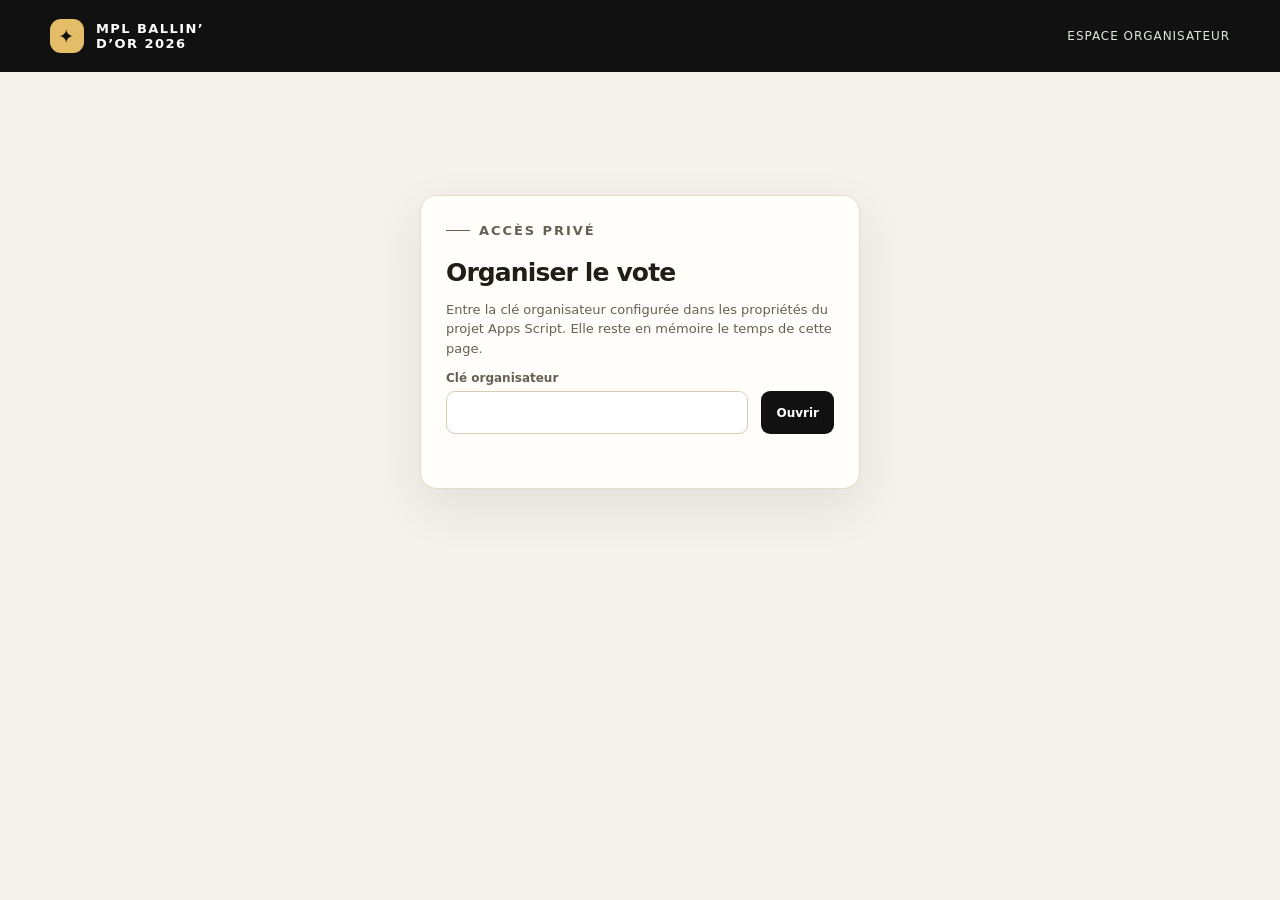
==== public/admin.html @ 3fb3a98c "Ajouter la plateforme de vote MPL Ballin’ d’Or 2026" ====
<!doctype html>
<html lang="fr">
  <head>
    <meta charset="utf-8" />
    <meta name="viewport" content="width=device-width, initial-scale=1" />
    <meta name="theme-color" content="#111111" />
    <meta name="robots" content="noindex, nofollow" />
    <title>Organisateur — MPL Ballin’ d’Or 2026</title>
    <link rel="icon" href="./favicon.svg" type="image/svg+xml" />
    <link rel="stylesheet" href="./styles.css" />
    <script type="module" src="./admin.js"></script>
  </head>
  <body>
    <header class="site-topbar"><a class="brand" href="./"><span class="brand-mark" aria-hidden="true">✦</span><span>MPL Ballin’<br>d’Or 2026</span></a><span class="topbar-label">Espace organisateur</span></header>
    <main class="admin-main" id="admin-root">
      <section class="locked-admin">
        <p class="eyebrow">Accès privé</p>
        <h1>Organiser le vote</h1>
        <p>Entre la clé organisateur configurée dans les propriétés du projet Apps Script. Elle reste en mémoire le temps de cette page.</p>
        <form id="login-form" class="admin-row">
          <label class="field">Clé organisateur<input id="admin-secret" type="password" autocomplete="current-password" required /></label>
          <button class="admin-button" type="submit">Ouvrir</button>
        </form>
        <p class="admin-message" id="login-message" role="status"></p>
      </section>
    </main>
  </body>
</html>
---- public/styles.css ----
:root {
  color-scheme: light;
  --ink: #211d17;
  --ink-soft: #665f54;
  --night: #111111;
  --night-2: #24211c;
  --paper: #f5f2eb;
  --white: #fffefa;
  --line: #e4dccb;
  --lime: #e5bd68;
  --lime-strong: #c39337;
  --gold: #f0cf83;
  --danger: #9e3326;
  --shadow: 0 18px 50px rgba(16, 44, 39, .09);
  font-family: Inter, ui-sans-serif, system-ui, -apple-system, BlinkMacSystemFont, "Segoe UI", sans-serif;
}

* { box-sizing: border-box; }
html { scroll-behavior: smooth; }
body { margin: 0; background: var(--paper); color: var(--ink); }
button, input { font: inherit; }
button { cursor: pointer; }
a { color: inherit; }
.app-shell { min-height: 100vh; }
.boot-message { max-width: 920px; margin: 18vh auto; padding: 24px; color: var(--ink-soft); text-align: center; }

.site-topbar {
  height: 72px; display: flex; align-items: center; justify-content: space-between;
  padding: 0 max(24px, calc((100vw - 1180px) / 2)); background: var(--night); color: #fff;
}
.brand { display: flex; align-items: center; gap: 12px; text-decoration: none; font-size: 13px; font-weight: 800; letter-spacing: .11em; text-transform: uppercase; }
.brand-mark { width: 34px; height: 34px; display: grid; place-items: center; border-radius: 11px; background: var(--lime); color: var(--night); font-size: 19px; }
.topbar-label { color: #dce8db; font-size: 12px; letter-spacing: .08em; text-transform: uppercase; }

.hero {
  position: relative; overflow: hidden; min-height: 325px; padding: 58px 24px 64px;
  background: radial-gradient(ellipse at 90% 15%, rgba(229,189,104,.2), transparent 31%), linear-gradient(115deg, var(--night), #1e1b17 68%, #392b17);
  color: white;
}
.hero-inner { position: relative; z-index: 1; max-width: 1120px; margin: 0 auto; }
.hero::after {
  content: ""; position: absolute; top: -110px; right: max(-110px, calc((100vw - 1450px) / 2));
  width: 490px; height: 490px; border: 1px solid rgba(231,248,212,.12); border-radius: 50%;
  box-shadow: 0 0 0 42px rgba(231,248,212,.025), 0 0 0 84px rgba(231,248,212,.025), 0 0 0 126px rgba(231,248,212,.018);
}
.eyebrow { display: flex; align-items: center; gap: 9px; margin: 0 0 17px; color: var(--lime); font-size: 11px; font-weight: 800; letter-spacing: .15em; text-transform: uppercase; }
.eyebrow::before { content: ""; width: 24px; height: 1px; background: currentColor; }
.hero h1 { max-width: 720px; margin: 0; font-size: clamp(42px, 6vw, 68px); line-height: .99; letter-spacing: -.055em; font-weight: 800; }
.hero h1 span { color: var(--lime); }
.hero-subtitle { max-width: 540px; margin: 21px 0 0; color: #d6e4dc; font-size: 16px; line-height: 1.6; }
.hero-meta { display: flex; flex-wrap: wrap; gap: 10px 22px; margin-top: 27px; color: #eef4eb; font-size: 12px; }
.hero-meta span { display: inline-flex; align-items: center; gap: 8px; }
.meta-dot { display: inline-block; width: 7px; height: 7px; border-radius: 50%; background: var(--lime); box-shadow: 0 0 0 4px rgba(200,243,107,.13); }

.main-wrap { max-width: 1120px; margin: -28px auto 0; padding: 0 24px 80px; position: relative; z-index: 2; }
.notice { padding: 17px 20px; margin-bottom: 22px; display: flex; gap: 14px; align-items: flex-start; border: 1px solid #e7d9ae; border-radius: 15px; background: #fff9e9; color: #5d4a1c; box-shadow: 0 8px 25px rgba(53, 44, 18, .04); font-size: 13px; line-height: 1.5; }
.notice-icon { flex: 0 0 25px; height: 25px; display: grid; place-items: center; border-radius: 50%; background: #f4dfaa; font-weight: 900; }
.notice strong { display: block; margin-bottom: 2px; color: #3f351d; }
.notice ul { margin: 6px 0 0; padding-left: 18px; }
.notice li + li { margin-top: 4px; }
.demo-ribbon { margin-bottom: 18px; padding: 10px 14px; border: 1px solid #b7d9ff; border-radius: 11px; background: #edf6ff; color: #184e7c; font-size: 12px; font-weight: 700; }

.progress-panel { display: flex; align-items: center; justify-content: space-between; gap: 20px; margin-bottom: 24px; padding: 19px 22px; border: 1px solid var(--line); border-radius: 17px; background: var(--white); box-shadow: var(--shadow); }
.progress-copy { min-width: 160px; }
.progress-title { display: block; font-size: 14px; font-weight: 800; }
.progress-count { display: block; margin-top: 4px; color: var(--ink-soft); font-size: 12px; }
.progress-track { flex: 1; height: 9px; max-width: 610px; overflow: hidden; border-radius: 999px; background: #e8ede5; }
.progress-fill { width: 0; height: 100%; border-radius: inherit; background: var(--lime-strong); transition: width .25s ease; }
.progress-badge { min-width: 72px; padding: 8px 11px; border-radius: 10px; background: #eff7df; color: #314b16; text-align: center; font-size: 12px; font-weight: 800; }

.section-heading { display: flex; align-items: end; justify-content: space-between; gap: 20px; margin: 30px 0 12px; }
.section-heading h2 { margin: 0; font-size: clamp(21px, 3vw, 28px); letter-spacing: -.035em; }
.section-heading p { margin: 6px 0 0; color: var(--ink-soft); font-size: 13px; }
.category-list { display: grid; gap: 14px; }
.category-card { overflow: hidden; border: 1px solid var(--line); border-radius: 18px; background: var(--white); box-shadow: 0 5px 18px rgba(18,48,40,.035); }
.category-head { display: flex; align-items: center; justify-content: space-between; gap: 18px; padding: 18px 21px 12px; }
.category-title-wrap { display: flex; align-items: center; gap: 13px; }
.category-number { display: grid; place-items: center; width: 34px; height: 34px; border-radius: 12px; background: #f3ead7; color: #805d22; font-size: 12px; font-weight: 900; }
.category-title { margin: 0; font-size: 17px; letter-spacing: -.02em; }
.category-prompt { margin: 4px 0 0; color: #7b8981; font-size: 11px; }
.category-state { white-space: nowrap; color: #839087; font-size: 11px; font-weight: 700; }
.category-state.selected { color: #805d22; }
.candidate-grid { display: grid; grid-template-columns: repeat(4, minmax(0,1fr)); gap: 9px; padding: 7px 20px 20px; }
.candidate { position: relative; display: flex; min-width: 0; align-items: center; gap: 10px; padding: 9px; border: 1px solid #e6ebe3; border-radius: 13px; background: #fff; transition: border-color .16s, background .16s, transform .16s, box-shadow .16s; cursor: pointer; }
.candidate:hover { transform: translateY(-1px); border-color: #b5ce90; box-shadow: 0 7px 18px rgba(31,62,36,.08); }
.candidate:has(input:checked) { border-color: #bd8c35; background: #fff8e9; box-shadow: inset 0 0 0 1px #bd8c35; }
.rank-candidate.selected { border-color: #bd8c35; background: #fff8e9; box-shadow: inset 0 0 0 1px #bd8c35; }
.candidate input { position: absolute; width: 1px; height: 1px; opacity: 0; }
.candidate input:focus-visible + .candidate-inner .avatar { outline: 3px solid #9a6e21; outline-offset: 2px; }
.candidate-inner { display: flex; min-width: 0; flex: 1; align-items: center; gap: 10px; }
.avatar { flex: 0 0 46px; width: 46px; height: 46px; overflow: hidden; display: block; border-radius: 50%; background: #eaf0e3; }
.avatar svg { display: block; width: 100%; height: 100%; }
.candidate-name { overflow: hidden; color: #263b32; font-size: 12px; font-weight: 750; line-height: 1.25; text-overflow: ellipsis; }
.pick-mark { display: none; flex: 0 0 17px; width: 17px; height: 17px; margin-left: auto; place-items: center; border-radius: 50%; background: #9a6e21; color: #fff; font-size: 11px; font-weight: 900; }
.candidate:has(input:checked) .pick-mark { display: grid; }
.rank-select { flex: 0 0 58px; width: 58px; height: 34px; padding: 0 5px; border: 1px solid #d8e1d4; border-radius: 8px; background: #fff; color: var(--ink); font-size: 11px; font-weight: 800; }
.rank-candidate .candidate-name { flex: 1; }

.submit-area { display: flex; align-items: center; justify-content: space-between; gap: 18px; margin: 26px 0 0; padding: 20px 0 0; border-top: 1px solid #d8e0d6; }
.submit-note { max-width: 450px; margin: 0; color: var(--ink-soft); font-size: 12px; line-height: 1.5; }
.primary-button { min-height: 51px; display: inline-flex; align-items: center; justify-content: center; gap: 12px; padding: 0 23px; border: 0; border-radius: 13px; background: var(--lime); color: var(--night); font-size: 14px; font-weight: 900; box-shadow: 0 8px 22px rgba(124,164,52,.19); transition: transform .15s, background .15s; }
.primary-button:hover:not(:disabled) { transform: translateY(-1px); background: #d6ff8a; }
.primary-button:disabled { cursor: not-allowed; opacity: .48; box-shadow: none; }
.button-arrow { font-size: 19px; line-height: 1; }
.form-message { display: none; margin: 12px 0 0; color: var(--danger); font-size: 12px; font-weight: 700; }
.form-message.visible { display: block; }

.state-view { max-width: 700px; margin: 85px auto 100px; padding: 0 24px; text-align: center; }
.state-icon { width: 70px; height: 70px; margin: 0 auto 22px; display: grid; place-items: center; border-radius: 22px; background: var(--lime); color: var(--night); font-size: 31px; }
.state-view h1 { margin: 0; font-size: clamp(31px, 6vw, 46px); letter-spacing: -.045em; }
.state-view p { max-width: 510px; margin: 12px auto 0; color: var(--ink-soft); font-size: 15px; line-height: 1.65; }
.state-view .primary-button { margin-top: 25px; }
.inline-error { margin-top: 13px !important; color: var(--danger) !important; font-size: 13px !important; }
.site-footer { display: flex; justify-content: space-between; gap: 16px; max-width: 1120px; margin: 0 auto; padding: 0 24px 26px; color: #839087; font-size: 11px; }
.site-footer a { text-decoration: none; }
.site-footer a:hover { color: var(--ink); }

/* Admin screen */
.admin-main { max-width: 940px; margin: 0 auto; padding: 42px 24px 80px; }
.admin-intro { margin-bottom: 25px; }
.admin-intro h1 { margin: 0; font-size: 38px; letter-spacing: -.045em; }
.admin-intro p { max-width: 600px; color: var(--ink-soft); line-height: 1.6; }
.admin-panel { margin-top: 16px; padding: 22px; border: 1px solid var(--line); border-radius: 16px; background: var(--white); }
.admin-panel h2 { margin: 0 0 14px; font-size: 18px; }
.admin-row { display: flex; flex-wrap: wrap; align-items: end; gap: 13px; }
.field { flex: 1 1 210px; display: grid; gap: 6px; color: var(--ink-soft); font-size: 12px; font-weight: 700; }
.field input, .field textarea { width: 100%; min-height: 43px; padding: 10px 11px; border: 1px solid #d7cbb4; border-radius: 9px; background: #fff; color: var(--ink); }
.field textarea { resize: vertical; font: inherit; line-height: 1.5; }
.admin-button { min-height: 43px; padding: 0 15px; border: 0; border-radius: 9px; background: var(--night); color: #fff; font-size: 12px; font-weight: 800; }
.admin-button:hover { background: #255247; }
.admin-button.secondary { border: 1px solid #cdd8cb; background: #f6f8f1; color: var(--ink); }
.admin-button.danger { background: #8b332a; }
.check-row { display: flex; align-items: center; gap: 9px; margin: 15px 0; color: var(--ink); font-size: 13px; font-weight: 800; }
.check-row input { accent-color: #6f9d31; width: 17px; height: 17px; }
.admin-message { min-height: 18px; margin: 11px 0 0; color: var(--ink-soft); font-size: 12px; }
.admin-message.error { color: var(--danger); }
.admin-output { width: 100%; min-height: 114px; margin-top: 12px; padding: 12px; border: 1px solid #d5dfd1; border-radius: 10px; background: #f7f9f4; color: #24382e; font: 12px/1.5 ui-monospace, SFMono-Regular, Menlo, monospace; }
.admin-table { width: 100%; border-collapse: collapse; margin-top: 10px; font-size: 12px; }
.admin-table th, .admin-table td { padding: 10px 8px; border-bottom: 1px solid #e6ebe3; text-align: left; }
.admin-table th { color: #7d8a80; font-size: 10px; letter-spacing: .08em; text-transform: uppercase; }
.table-wrap { overflow-x: auto; margin: 12px 0 18px; }
.field-note { margin: 10px 0 15px; color: var(--ink-soft); font-size: 12px; line-height: 1.5; }
.status-good { padding: 13px 17px; border: 1px solid #d4c294; border-radius: 12px; background: #fff8e9; color: #72551e; font-size: 13px; font-weight: 750; }
.panel-title-row { justify-content: space-between; }
.panel-title-row h2 { margin: 0; }
.report-emails { margin: 18px 0 12px; }
.auth-view { max-width: 580px; padding: 28px; border: 1px solid var(--line); border-radius: 18px; background: var(--white); box-shadow: var(--shadow); }
.auth-view .state-icon { margin-top: 4px; }
.otp-form { display: grid; gap: 13px; margin: 22px auto 0; text-align: left; }
.otp-form input { text-align: center; font-size: 22px; letter-spacing: .35em; }
.auth-note { font-size: 12px !important; }
.form-message.error { color: var(--danger); }
.admin-button:disabled { cursor: not-allowed; opacity: .45; }
.admin-results { display: grid; gap: 14px; }
.result-group { padding: 13px 0; border-bottom: 1px solid #e6ebe3; }
.result-group h3 { margin: 0 0 8px; font-size: 14px; }
.result-line { display: flex; justify-content: space-between; gap: 15px; padding: 4px 0; color: var(--ink-soft); font-size: 12px; }
.locked-admin { max-width: 440px; margin: 9vh auto; padding: 25px; border: 1px solid var(--line); border-radius: 17px; background: var(--white); box-shadow: var(--shadow); }
.locked-admin h1 { margin: 0 0 7px; font-size: 25px; letter-spacing: -.035em; }
.locked-admin p { color: var(--ink-soft); font-size: 13px; line-height: 1.5; }

@media (max-width: 920px) {
  .candidate-grid { grid-template-columns: repeat(3, minmax(0,1fr)); }
}
@media (max-width: 640px) {
  .site-topbar { height: 62px; padding: 0 17px; }
  .topbar-label { font-size: 10px; }
  .hero { min-height: 310px; padding: 48px 20px 60px; }
  .hero::after { right: -250px; top: -65px; opacity: .75; }
  .hero-subtitle { font-size: 14px; }
  .main-wrap { padding: 0 14px 58px; }
  .notice { padding: 14px; font-size: 12px; }
  .progress-panel { flex-wrap: wrap; gap: 12px; padding: 15px; }
  .progress-copy { flex: 1; }
  .progress-track { order: 3; flex-basis: 100%; max-width: none; }
  .category-head { padding: 15px 14px 10px; }
  .candidate-grid { grid-template-columns: repeat(2, minmax(0,1fr)); gap: 7px; padding: 6px 12px 14px; }
  .candidate { gap: 6px; padding: 7px; }
  .candidate-inner { gap: 7px; }
  .avatar { width: 40px; height: 40px; flex-basis: 40px; }
  .candidate-name { font-size: 11px; }
  .rank-candidate { gap: 6px; padding: 7px; }
  .rank-candidate .avatar { width: 34px; height: 34px; flex-basis: 34px; }
  .rank-select { flex-basis: 48px; width: 48px; height: 32px; font-size: 10px; }
  .submit-area { align-items: stretch; flex-direction: column; }
  .primary-button { width: 100%; }
  .site-footer { flex-direction: column; padding: 0 17px 22px; }
  .admin-main { padding: 30px 15px 60px; }
  .admin-panel { padding: 16px; }
  .admin-intro h1 { font-size: 32px; }
  .admin-table { font-size: 11px; }
}

@media (prefers-reduced-motion: reduce) {
  *, *::before, *::after { scroll-behavior: auto !important; transition-duration: .01ms !important; }
}
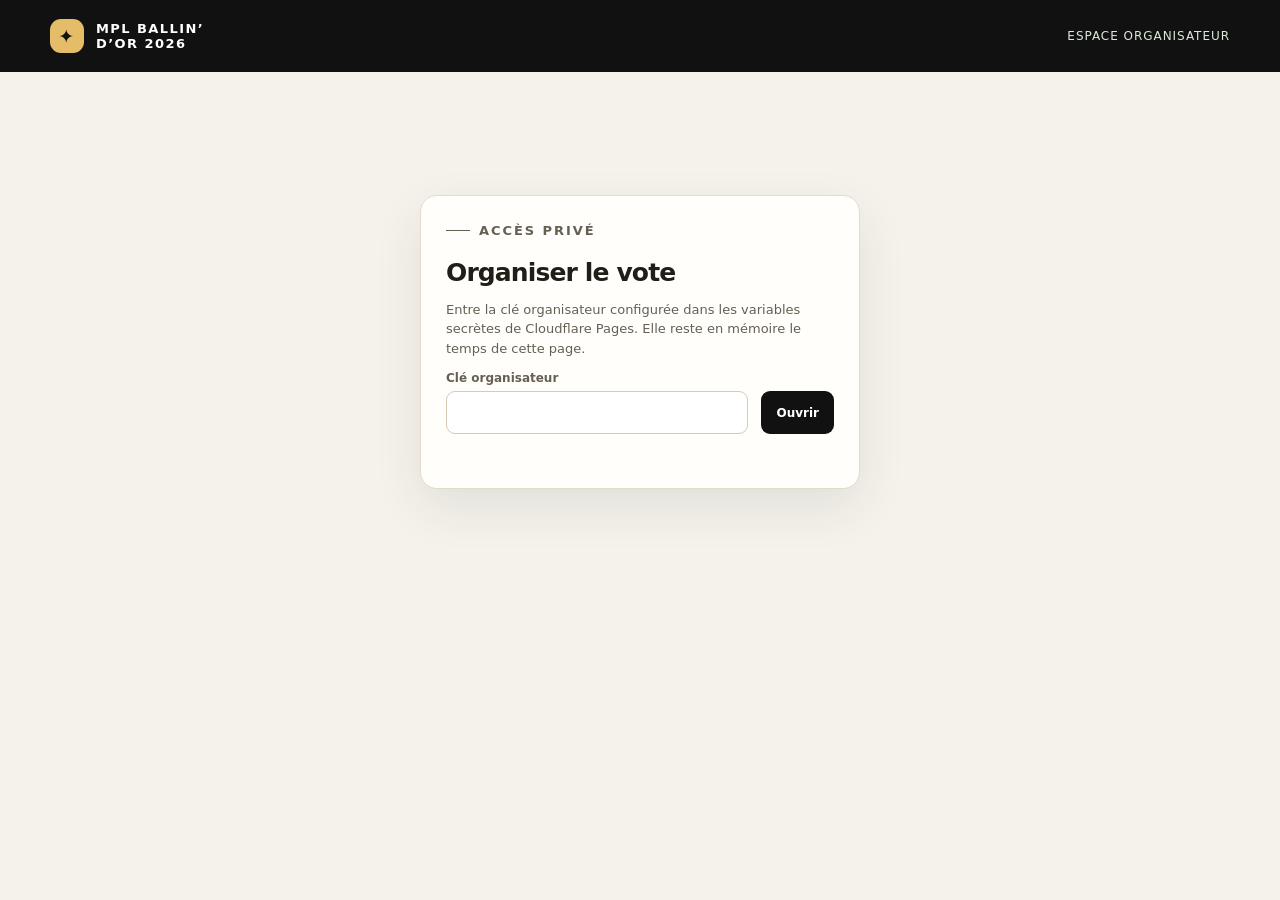
==== commit d668623a: "Add Cloudflare D1-backed test voting flow" ====
--- a/public/admin.html
+++ b/public/admin.html
@@ -16,7 +16,7 @@
       <section class="locked-admin">
         <p class="eyebrow">Accès privé</p>
         <h1>Organiser le vote</h1>
-        <p>Entre la clé organisateur configurée dans les propriétés du projet Apps Script. Elle reste en mémoire le temps de cette page.</p>
+        <p>Entre la clé organisateur configurée dans les variables secrètes de Cloudflare Pages. Elle reste en mémoire le temps de cette page.</p>
         <form id="login-form" class="admin-row">
           <label class="field">Clé organisateur<input id="admin-secret" type="password" autocomplete="current-password" required /></label>
           <button class="admin-button" type="submit">Ouvrir</button>
--- a/public/styles.css
+++ b/public/styles.css
@@ -194,3 +194,465 @@
 @media (prefers-reduced-motion: reduce) {
   *, *::before, *::after { scroll-behavior: auto !important; transition-duration: .01ms !important; }
 }
+
+/* Ballin' d'Or visual identity: a midnight gala with warm metallic accents. */
+body.ballot-page {
+  color-scheme: dark;
+  --ink: #f4efe5;
+  --ink-soft: #a8a6a1;
+  --night: #090c13;
+  --night-2: #151c28;
+  --paper: #090c13;
+  --white: #141b27;
+  --line: rgba(226, 191, 111, .18);
+  --lime: #e5bd68;
+  --lime-strong: #f0cf7b;
+  --gold: #f8e1a5;
+  --danger: #ff887d;
+  --shadow: 0 20px 60px rgba(0, 0, 0, .28);
+  background:
+    radial-gradient(ellipse at 50% 0, rgba(63, 51, 34, .19), transparent 42%),
+    #090c13;
+  color: var(--ink);
+}
+
+.ballot-page .site-topbar {
+  position: relative;
+  z-index: 4;
+  height: 82px;
+  border-bottom: 1px solid rgba(229, 189, 104, .16);
+  background: rgba(8, 11, 17, .93);
+  box-shadow: 0 8px 28px rgba(0, 0, 0, .16);
+}
+.ballot-page .brand { gap: 13px; letter-spacing: 0; text-transform: none; }
+.ballot-page .brand-mark {
+  width: 42px;
+  height: 42px;
+  border: 1px solid rgba(255, 238, 190, .5);
+  border-radius: 14px;
+  background: linear-gradient(145deg, #f8dfa0, #bd8731);
+  box-shadow: 0 6px 20px rgba(202, 151, 62, .2), inset 0 1px 0 rgba(255,255,255,.55);
+}
+.ballot-page .brand-mark svg { width: 29px; height: 29px; fill: none; stroke: #15120c; stroke-width: 2.1; stroke-linecap: round; stroke-linejoin: round; }
+.ballot-page .brand-copy { display: grid; gap: 3px; }
+.ballot-page .brand-title { color: #f7f2e8; font-size: 13px; font-weight: 850; letter-spacing: .055em; text-transform: uppercase; }
+.ballot-page .brand-subtitle { color: #c69b50; font-size: 9px; font-weight: 800; letter-spacing: .19em; }
+.ballot-page .topbar-label {
+  display: inline-flex;
+  align-items: center;
+  gap: 9px;
+  padding: 9px 13px;
+  border: 1px solid rgba(229, 189, 104, .22);
+  border-radius: 999px;
+  background: rgba(229, 189, 104, .07);
+  color: #e4d4b5;
+  font-size: 10px;
+  font-weight: 750;
+  letter-spacing: .11em;
+}
+.ballot-page .topbar-label::before { width: 6px; height: 6px; border-radius: 50%; background: var(--lime); box-shadow: 0 0 12px rgba(229,189,104,.8); content: ""; }
+
+.ballot-page .hero {
+  min-height: 490px;
+  padding: 51px 24px 73px;
+  border-bottom: 1px solid rgba(229, 189, 104, .14);
+  background:
+    radial-gradient(ellipse at 78% 42%, rgba(190, 135, 45, .2), transparent 31%),
+    radial-gradient(ellipse at 12% 100%, rgba(44, 57, 77, .34), transparent 46%),
+    linear-gradient(112deg, #090c13 5%, #10151f 54%, #17140f 100%);
+}
+.ballot-page .hero::before {
+  position: absolute;
+  inset: 0;
+  background: repeating-linear-gradient(120deg, transparent 0 58px, rgba(255,255,255,.013) 59px 60px);
+  content: "";
+  pointer-events: none;
+}
+.ballot-page .hero::after {
+  top: -185px;
+  right: max(-84px, calc((100vw - 1510px) / 2));
+  width: 630px;
+  height: 630px;
+  border-color: rgba(232, 193, 112, .12);
+  box-shadow: 0 0 0 38px rgba(232,193,112,.025), 0 0 0 78px rgba(232,193,112,.022), 0 0 0 118px rgba(232,193,112,.018);
+}
+.ballot-page .hero-inner {
+  display: grid;
+  grid-template-columns: minmax(0, 1.08fr) minmax(330px, .92fr);
+  align-items: center;
+  gap: 24px;
+  max-width: 1160px;
+}
+.ballot-page .hero-copy { position: relative; z-index: 2; padding: 25px 0 6px; }
+.ballot-page .eyebrow { gap: 11px; margin-bottom: 20px; color: #e8c574; font-size: 10px; letter-spacing: .2em; }
+.ballot-page .eyebrow::before { width: 29px; height: 2px; border-radius: 3px; }
+.ballot-page .hero h1 {
+  max-width: 670px;
+  font-size: clamp(54px, 7.2vw, 88px);
+  line-height: .93;
+  letter-spacing: -.065em;
+  text-shadow: 0 10px 45px rgba(0,0,0,.28);
+}
+.ballot-page .hero h1 span {
+  color: transparent;
+  background: linear-gradient(100deg, #fff1c6 2%, #e6c06f 51%, #b98231 100%);
+  background-clip: text;
+  -webkit-background-clip: text;
+}
+.ballot-page .hero-subtitle { max-width: 480px; margin-top: 20px; color: #c0c0c0; font-size: 15px; line-height: 1.75; }
+.ballot-page .hero-meta { gap: 9px; margin-top: 27px; color: #eee7da; }
+.ballot-page .hero-meta span {
+  min-height: 36px;
+  padding: 0 12px;
+  border: 1px solid rgba(244, 224, 182, .15);
+  border-radius: 999px;
+  background: rgba(255,255,255,.045);
+  color: #ded8cb;
+  font-size: 10px;
+  font-weight: 700;
+}
+.ballot-page .hero-meta .deadline-meta { border-color: rgba(229,189,104,.28); color: #f2d996; }
+.ballot-page .meta-dot { width: 6px; height: 6px; background: #edc76f; box-shadow: 0 0 0 4px rgba(229,189,104,.11), 0 0 12px rgba(229,189,104,.6); }
+.hero-art { position: relative; display: grid; min-height: 365px; place-items: center; isolation: isolate; }
+.trophy-glow { position: absolute; width: 72%; aspect-ratio: 1; border-radius: 50%; background: rgba(207, 156, 69, .22); filter: blur(52px); }
+.trophy-orbit { position: absolute; width: 77%; aspect-ratio: 1; border: 1px solid rgba(239,205,128,.2); border-radius: 50%; transform: rotate(-22deg) scaleY(.68); }
+.orbit-two { width: 94%; border-color: rgba(239,205,128,.1); transform: rotate(24deg) scaleY(.72); }
+.trophy-svg { position: relative; z-index: 1; width: min(100%, 355px); overflow: visible; filter: drop-shadow(0 24px 34px rgba(0,0,0,.47)); animation: trophy-float 6s ease-in-out infinite; }
+.hero-art-caption { position: absolute; z-index: 2; right: 0; bottom: 3px; color: rgba(232,197,116,.68); font-size: 9px; font-weight: 800; letter-spacing: .22em; }
+@keyframes trophy-float { 0%, 100% { transform: translateY(0) rotate(-1deg); } 50% { transform: translateY(-8px) rotate(1deg); } }
+
+.ballot-page .main-wrap { max-width: 1160px; margin-top: -31px; padding-bottom: 72px; }
+.ballot-page .demo-ribbon {
+  display: flex;
+  align-items: center;
+  gap: 12px;
+  margin-bottom: 16px;
+  padding: 13px 17px;
+  border: 1px solid rgba(229,189,104,.31);
+  border-radius: 13px;
+  background: linear-gradient(100deg, rgba(146,99,32,.22), rgba(26,31,39,.93));
+  color: #f1d58f;
+  font-size: 11px;
+  line-height: 1.5;
+  box-shadow: 0 10px 28px rgba(0,0,0,.17);
+}
+.ballot-page .demo-ribbon::before { display: grid; flex: 0 0 24px; width: 24px; height: 24px; place-items: center; border: 1px solid rgba(240,207,123,.38); border-radius: 50%; content: "✦"; font-size: 11px; }
+.ballot-page .progress-panel {
+  gap: 22px;
+  margin-bottom: 34px;
+  padding: 20px 23px;
+  border-color: rgba(230,193,112,.2);
+  border-radius: 17px;
+  background: linear-gradient(112deg, rgba(24,31,43,.98), rgba(18,23,32,.98));
+  box-shadow: 0 18px 40px rgba(0,0,0,.26), inset 0 1px 0 rgba(255,255,255,.035);
+}
+.ballot-page .progress-title { color: #f5ecdc; font-size: 13px; }
+.ballot-page .progress-count { color: #a9a9aa; font-size: 11px; }
+.ballot-page .progress-track { height: 7px; background: #252d39; }
+.ballot-page .progress-fill { background: linear-gradient(90deg, #a87930, #f2d488); box-shadow: 0 0 12px rgba(229,189,104,.35); }
+.ballot-page .progress-badge { border: 1px solid rgba(229,189,104,.35); border-radius: 999px; background: rgba(229,189,104,.1); color: #f1d58f; }
+.ballot-page .section-heading { align-items: center; margin: 0 0 17px; }
+.ballot-page .section-kicker { margin: 0 0 7px; color: #bd9450; font-size: 9px; font-weight: 850; letter-spacing: .19em; }
+.ballot-page .section-heading h2 { color: #f4eee3; font-size: clamp(26px, 4vw, 34px); letter-spacing: -.045em; }
+.ballot-page .section-heading p:not(.section-kicker) { color: #a3a5a8; font-size: 12px; }
+.ballot-page .section-counter { padding: 9px 12px; border: 1px solid rgba(229,189,104,.21); border-radius: 999px; color: #c7a45d; font-size: 9px; font-weight: 800; letter-spacing: .12em; }
+.ballot-page .category-list { gap: 15px; }
+.ballot-page .category-card {
+  position: relative;
+  border: 1px solid rgba(230,193,112,.17);
+  border-radius: 17px;
+  background: linear-gradient(120deg, rgba(22,29,41,.98), rgba(16,21,30,.98));
+  box-shadow: 0 12px 30px rgba(0,0,0,.19), inset 0 1px 0 rgba(255,255,255,.025);
+  transition: border-color .2s, transform .2s, box-shadow .2s;
+}
+.ballot-page .category-card:hover { transform: translateY(-2px); border-color: rgba(230,193,112,.34); box-shadow: 0 18px 36px rgba(0,0,0,.26); }
+.ballot-page .category-card::before { position: absolute; top: 21px; bottom: 21px; left: 0; width: 2px; border-radius: 0 3px 3px 0; background: linear-gradient(180deg, transparent, #d2a64f, transparent); content: ""; opacity: .85; }
+.ballot-page .category-head { padding: 19px 22px 13px; }
+.ballot-page .category-title-wrap { gap: 14px; }
+.ballot-page .category-number {
+  width: 42px;
+  height: 42px;
+  border: 1px solid rgba(255,239,197,.55);
+  border-radius: 14px;
+  background: linear-gradient(145deg, #f3d88e, #a8772f);
+  box-shadow: 0 5px 17px rgba(192,139,49,.19), inset 0 1px 0 rgba(255,255,255,.55);
+  color: #17130c;
+  font-size: 11px;
+}
+.ballot-page .category-title { color: #f2ede4; font-size: 16px; font-weight: 780; }
+.ballot-page .category-prompt { color: #969ca5; font-size: 10px; }
+.ballot-page .category-state { padding: 6px 9px; border: 1px solid rgba(255,255,255,.07); border-radius: 999px; color: #8f969f; font-size: 9px; }
+.ballot-page .category-state.selected { border-color: rgba(229,189,104,.28); background: rgba(229,189,104,.08); color: #e9ca80; }
+.ballot-page .candidate-grid { grid-template-columns: repeat(auto-fit, minmax(188px, 1fr)); gap: 9px; padding: 7px 20px 19px; }
+.ballot-page .candidate {
+  min-height: 67px;
+  gap: 11px;
+  padding: 8px 11px;
+  border-color: rgba(206,214,224,.1);
+  border-radius: 13px;
+  background: linear-gradient(115deg, rgba(31,40,54,.9), rgba(23,29,40,.94));
+}
+.ballot-page .candidate:hover { transform: translateY(-2px); border-color: rgba(229,189,104,.52); background: linear-gradient(115deg, rgba(48,46,39,.98), rgba(28,34,43,.98)); box-shadow: 0 8px 20px rgba(0,0,0,.24); }
+.ballot-page .candidate:has(input:checked) { border-color: #e1bd6b; background: linear-gradient(115deg, rgba(108,77,31,.5), rgba(38,39,39,.98)); box-shadow: inset 0 0 0 1px rgba(240,207,123,.4), 0 7px 22px rgba(177,129,45,.13); }
+.ballot-page .avatar { width: 47px; height: 47px; flex-basis: 47px; border: 1px solid rgba(244,216,151,.56); background: #1e2531; box-shadow: 0 0 0 3px rgba(229,189,104,.07); }
+.ballot-page .candidate-name { color: #f0eee8; font-size: 12px; font-weight: 750; }
+.ballot-page .pick-mark { background: linear-gradient(145deg, #f3d88e, #b17b2d); color: #17130c; }
+.ballot-page .candidate:has(input:checked) .candidate-name { color: #ffe7ad; }
+.ballot-page .submit-area { border-color: rgba(230,193,112,.17); }
+.ballot-page .submit-note { color: #999fa8; }
+.ballot-page .primary-button {
+  min-height: 54px;
+  border: 1px solid rgba(255,239,197,.55);
+  border-radius: 13px;
+  background: linear-gradient(115deg, #f3d98f, #c38c37);
+  color: #17130c;
+  box-shadow: 0 10px 24px rgba(182,128,37,.22), inset 0 1px 0 rgba(255,255,255,.48);
+}
+.ballot-page .primary-button:hover:not(:disabled) { background: linear-gradient(115deg, #ffe9a8, #dfad55); }
+.ballot-page .primary-button:disabled { border-color: rgba(214,194,150,.13); background: #353537; color: #99958d; opacity: 1; }
+.ballot-page .form-message { color: #f3d38a; }
+.ballot-page .site-footer { color: #737a83; }
+
+@media (max-width: 800px) {
+  .ballot-page .hero { min-height: 440px; }
+  .ballot-page .hero-inner { grid-template-columns: minmax(0, 1fr) minmax(250px, .72fr); gap: 5px; }
+  .ballot-page .hero h1 { font-size: clamp(48px, 7vw, 68px); }
+  .hero-art { min-height: 310px; }
+  .trophy-svg { width: min(100%, 300px); }
+  .ballot-page .candidate-grid { grid-template-columns: repeat(auto-fit, minmax(165px, 1fr)); }
+}
+
+@media (max-width: 640px) {
+  .ballot-page .site-topbar { height: 68px; padding: 0 15px; }
+  .ballot-page .brand-mark { width: 38px; height: 38px; border-radius: 12px; }
+  .ballot-page .brand-title { max-width: 190px; overflow: hidden; font-size: 10px; text-overflow: ellipsis; white-space: nowrap; }
+  .ballot-page .brand-subtitle { font-size: 8px; }
+  .ballot-page .topbar-label { padding: 8px 10px; font-size: 8px; letter-spacing: .07em; }
+  .ballot-page .hero { min-height: auto; padding: 35px 18px 57px; }
+  .ballot-page .hero-inner { grid-template-columns: 1fr; gap: 0; }
+  .ballot-page .hero-copy { padding: 7px 0 0; }
+  .ballot-page .eyebrow { margin-bottom: 14px; font-size: 8px; }
+  .ballot-page .hero h1 { font-size: clamp(48px, 14vw, 67px); }
+  .ballot-page .hero-subtitle { max-width: 360px; margin-top: 15px; font-size: 13px; }
+  .ballot-page .hero-meta { gap: 7px; margin-top: 19px; }
+  .ballot-page .hero-meta span { min-height: 32px; padding: 0 9px; font-size: 9px; }
+  .hero-art { min-height: 200px; margin: -2px 0 -20px; }
+  .trophy-svg { width: 205px; }
+  .trophy-orbit { width: 58%; }
+  .orbit-two { width: 73%; }
+  .hero-art-caption { right: 14px; bottom: 8px; font-size: 7px; }
+  .ballot-page .main-wrap { margin-top: -22px; padding: 0 12px 48px; }
+  .ballot-page .demo-ribbon { gap: 9px; padding: 10px 12px; font-size: 10px; }
+  .ballot-page .progress-panel { gap: 12px; margin-bottom: 27px; padding: 14px; }
+  .ballot-page .progress-badge { min-width: 58px; padding: 7px; font-size: 10px; }
+  .ballot-page .section-heading { margin-bottom: 14px; }
+  .ballot-page .section-heading h2 { font-size: 26px; }
+  .ballot-page .section-heading p:not(.section-kicker) { max-width: 265px; font-size: 11px; }
+  .ballot-page .section-counter { display: none; }
+  .ballot-page .category-card { border-radius: 15px; }
+  .ballot-page .category-head { gap: 9px; padding: 14px 13px 10px; }
+  .ballot-page .category-title-wrap { gap: 10px; }
+  .ballot-page .category-number { width: 36px; height: 36px; border-radius: 12px; font-size: 10px; }
+  .ballot-page .category-title { font-size: 13px; }
+  .ballot-page .category-prompt { font-size: 9px; }
+  .ballot-page .category-state { padding: 5px 7px; font-size: 8px; }
+  .ballot-page .candidate-grid { grid-template-columns: repeat(2, minmax(0,1fr)); gap: 7px; padding: 5px 10px 13px; }
+  .ballot-page .candidate { min-height: 58px; gap: 7px; padding: 6px; border-radius: 11px; }
+  .ballot-page .avatar { width: 38px; height: 38px; flex-basis: 38px; }
+  .ballot-page .candidate-name { font-size: 10px; }
+  .ballot-page .pick-mark { flex-basis: 15px; width: 15px; height: 15px; font-size: 9px; }
+  .ballot-page .submit-area { gap: 13px; margin-top: 20px; padding-top: 16px; }
+  .ballot-page .submit-note { font-size: 11px; }
+  .ballot-page .site-footer { padding: 0 14px 20px; }
+}
+
+@media (prefers-reduced-motion: reduce) {
+  .trophy-svg { animation: none; }
+}
+
+.ballot-page .demo-receipt .state-icon {
+  border: 1px solid rgba(255,239,197,.5);
+  border-radius: 50%;
+  background: linear-gradient(145deg, #f3d98f, #bd8731);
+  box-shadow: 0 10px 30px rgba(182,128,37,.2), inset 0 1px 0 rgba(255,255,255,.55);
+}
+.ballot-page .demo-receipt .section-kicker { margin: 0; color: #c9a45c; }
+.ballot-page .demo-receipt h1 { color: #f6e2aa; }
+.ballot-page .demo-receipt .demo-ribbon { max-width: 520px; justify-content: center; margin: 27px auto 0; }
+
+.cinematic-screen {
+  position: fixed;
+  z-index: 1000;
+  inset: 0;
+  display: grid;
+  overflow: hidden;
+  place-items: center;
+  background:
+    radial-gradient(ellipse at 50% 83%, rgba(203,155,68,.23), transparent 33%),
+    radial-gradient(ellipse at 50% 0%, rgba(36,50,75,.5), transparent 58%),
+    #070a11;
+  color: #f5f0e6;
+  opacity: 1;
+  transition: opacity .42s ease;
+}
+.cinematic-screen::before,
+.cinematic-screen::after { position: absolute; inset: 0; content: ""; pointer-events: none; }
+.cinematic-screen::before {
+  background: linear-gradient(180deg, transparent 25%, rgba(8,10,16,.15) 58%, #070a11 100%), repeating-linear-gradient(112deg, transparent 0 55px, rgba(255,255,255,.018) 56px 57px);
+}
+.cinematic-screen::after {
+  inset: auto 0 0;
+  height: 23%;
+  background: radial-gradient(ellipse at 50% 100%, rgba(222,177,88,.2), transparent 65%);
+}
+.cinematic-screen.cinematic-leaving { opacity: 0; }
+.cinematic-stars {
+  position: absolute;
+  inset: 0;
+  background-image: radial-gradient(#f8e6b9 1px, transparent 1.5px), radial-gradient(#fff 1px, transparent 1.5px);
+  background-position: 12% 18%, 72% 25%;
+  background-size: 113px 107px, 167px 151px;
+  opacity: .3;
+  mask-image: linear-gradient(180deg, #000, transparent 85%);
+}
+.cinematic-light {
+  position: absolute;
+  top: -47%;
+  left: 50%;
+  width: min(90vw, 900px);
+  height: 100%;
+  transform: translateX(-50%);
+  background: conic-gradient(from 250deg at 50% 0, transparent 0 20deg, rgba(232,198,121,.08) 23deg 28deg, transparent 32deg 55deg, rgba(232,198,121,.06) 58deg 64deg, transparent 68deg);
+  filter: blur(20px);
+}
+.cinematic-copy {
+  position: absolute;
+  z-index: 2;
+  top: 14%;
+  width: min(90vw, 760px);
+  text-align: center;
+  animation: cinematic-copy-in .75s .45s both ease-out;
+}
+.cinematic-copy p { margin: 0 0 13px; color: #d5b66e; font-size: 10px; font-weight: 850; letter-spacing: .25em; }
+.cinematic-copy h1 { margin: 0; color: #fff7e6; font-size: clamp(25px, 5vw, 48px); font-weight: 820; letter-spacing: -.045em; text-shadow: 0 5px 30px rgba(229,189,104,.2); }
+.cinematic-copy span { display: block; margin-top: 13px; color: rgba(239,222,183,.72); font-size: 9px; font-weight: 750; letter-spacing: .24em; }
+.ball-journey { position: absolute; z-index: 1; top: 59%; left: 50%; width: min(64vw, 330px); aspect-ratio: 1; perspective: 800px; }
+.ball-journey-in { animation: ball-approach 2.65s cubic-bezier(.15,.7,.16,1) both; }
+.ball-journey-out { top: 62%; animation: ball-to-sky 2.35s cubic-bezier(.28,.02,.68,.99) both; }
+.cinematic-ball { position: relative; z-index: 1; display: block; width: 100%; height: 100%; overflow: visible; filter: drop-shadow(0 24px 34px rgba(0,0,0,.56)); }
+.ball-journey-in .cinematic-ball { animation: ball-roll-in 2.65s linear both; }
+.ball-journey-out .cinematic-ball { animation: ball-roll-away 2.35s linear both; }
+.ball-shadow { position: absolute; bottom: -4%; left: 16%; width: 68%; height: 15%; border-radius: 50%; background: rgba(0,0,0,.6); filter: blur(17px); transform: scale(.35); animation: shadow-arrive 2.65s ease-out both; }
+.ball-journey-out .ball-shadow { animation: shadow-depart 2.35s ease-in both; }
+.skip-animation {
+  position: absolute;
+  z-index: 4;
+  top: max(22px, env(safe-area-inset-top));
+  right: max(22px, env(safe-area-inset-right));
+  padding: 10px 14px;
+  border: 1px solid rgba(244,220,166,.3);
+  border-radius: 999px;
+  background: rgba(255,255,255,.05);
+  color: #e8dfca;
+  font-size: 10px;
+  font-weight: 750;
+  letter-spacing: .04em;
+  backdrop-filter: blur(8px);
+}
+.skip-animation:hover { border-color: rgba(244,220,166,.65); background: rgba(229,189,104,.12); }
+@keyframes ball-approach {
+  0% { opacity: 0; transform: translate(-50%, 65%) scale(.13); }
+  22% { opacity: 1; }
+  74% { transform: translate(-50%, -47%) scale(1.13); }
+  100% { transform: translate(-50%, -50%) scale(1); }
+}
+@keyframes ball-roll-in { from { transform: rotate(-30deg); } to { transform: rotate(880deg); } }
+@keyframes ball-to-sky {
+  0% { opacity: 1; transform: translate(-50%, -50%) scale(1); }
+  50% { opacity: 1; transform: translate(-43%, -130%) scale(.58); }
+  100% { opacity: 0; transform: translate(-22%, -280%) scale(.12); }
+}
+@keyframes ball-roll-away { to { transform: rotate(1040deg); } }
+@keyframes shadow-arrive { from { opacity: 0; transform: scale(.2); } 70% { opacity: .9; transform: scale(1.1); } to { opacity: .75; transform: scale(1); } }
+@keyframes shadow-depart { to { opacity: 0; transform: scale(.2); } }
+@keyframes cinematic-copy-in { from { opacity: 0; transform: translateY(14px); } to { opacity: 1; transform: translateY(0); } }
+.cinematic-outro .cinematic-copy { animation: cinematic-copy-out 1s .65s both ease-in; }
+@keyframes cinematic-copy-out { to { opacity: 0; transform: translateY(-18px); } }
+
+@media (max-width: 640px) {
+  .cinematic-copy { top: 18%; }
+  .cinematic-copy p { font-size: 8px; }
+  .cinematic-copy span { font-size: 7px; }
+  .ball-journey { top: 58%; width: min(72vw, 270px); }
+  .ball-journey-out { top: 63%; }
+  .skip-animation { top: max(14px, env(safe-area-inset-top)); right: max(14px, env(safe-area-inset-right)); padding: 8px 11px; font-size: 9px; }
+}
+@media (prefers-reduced-motion: reduce) {
+  .cinematic-screen *, .cinematic-screen::before, .cinematic-screen::after { animation-duration: .01ms !important; transition-duration: .01ms !important; }
+}
+
+/* Broadcast-style stadium finish for the spinning football. */
+.cinematic-light {
+  background: conic-gradient(from 245deg at 50% 0,
+    transparent 0 13deg,
+    rgba(63, 194, 255, .17) 16deg 20deg,
+    transparent 24deg 42deg,
+    rgba(232, 190, 99, .17) 45deg 50deg,
+    transparent 54deg 69deg,
+    rgba(63, 194, 255, .11) 72deg 77deg,
+    transparent 81deg);
+}
+.cinematic-screen::before {
+  background:
+    radial-gradient(ellipse at 8% 8%, rgba(110,218,255,.62) 0 2px, transparent 16px),
+    radial-gradient(ellipse at 92% 8%, rgba(246,208,126,.7) 0 2px, transparent 18px),
+    linear-gradient(180deg, transparent 25%, rgba(8,10,16,.15) 58%, #070a11 100%),
+    repeating-linear-gradient(112deg, transparent 0 55px, rgba(255,255,255,.018) 56px 57px);
+}
+.cinematic-screen::after {
+  background:
+    linear-gradient(180deg, transparent, rgba(15,34,36,.75)),
+    radial-gradient(ellipse at 50% 100%, rgba(222,177,88,.24), transparent 65%),
+    repeating-linear-gradient(103deg, transparent 0 8px, rgba(89,183,112,.14) 9px 10px, transparent 11px 19px);
+}
+.cinematic-stars::before {
+  position: absolute;
+  inset: 0;
+  background-image:
+    radial-gradient(ellipse, rgba(186,239,255,.88) 0 1px, transparent 3px),
+    radial-gradient(ellipse, rgba(255,225,158,.75) 0 1px, transparent 3px);
+  background-position: 18% 36%, 83% 49%;
+  background-size: 97px 131px, 151px 113px;
+  content: "";
+  animation: spray-drift 5s ease-in-out infinite alternate;
+}
+.ball-journey::before,
+.ball-journey::after {
+  position: absolute;
+  z-index: 2;
+  inset: -19%;
+  border: 2px solid transparent;
+  border-top-color: rgba(234,194,103,.94);
+  border-bottom-color: rgba(67,204,255,.95);
+  border-radius: 50%;
+  content: "";
+  filter: drop-shadow(0 0 9px rgba(63,194,255,.75)) drop-shadow(0 0 16px rgba(236,190,91,.48));
+  pointer-events: none;
+  transform: rotateX(68deg) rotateZ(-24deg);
+  animation: trail-orbit 2.2s linear infinite;
+}
+.ball-journey::after {
+  inset: -10%;
+  border-top-color: rgba(79,197,255,.88);
+  border-bottom-color: rgba(255,222,151,.83);
+  transform: rotateX(68deg) rotateZ(62deg) scale(.84);
+  animation-duration: 1.65s;
+  animation-direction: reverse;
+}
+.cinematic-ball { filter: drop-shadow(0 0 13px rgba(69,196,255,.23)) drop-shadow(0 24px 34px rgba(0,0,0,.58)); }
+@keyframes trail-orbit { to { rotate: 360deg; } }
+@keyframes spray-drift { from { transform: translate3d(-5px, 7px, 0); opacity: .38; } to { transform: translate3d(7px, -9px, 0); opacity: .78; } }
+
+@media (prefers-reduced-motion: reduce) {
+  .ball-journey::before, .ball-journey::after, .cinematic-stars::before { animation: none; }
+}
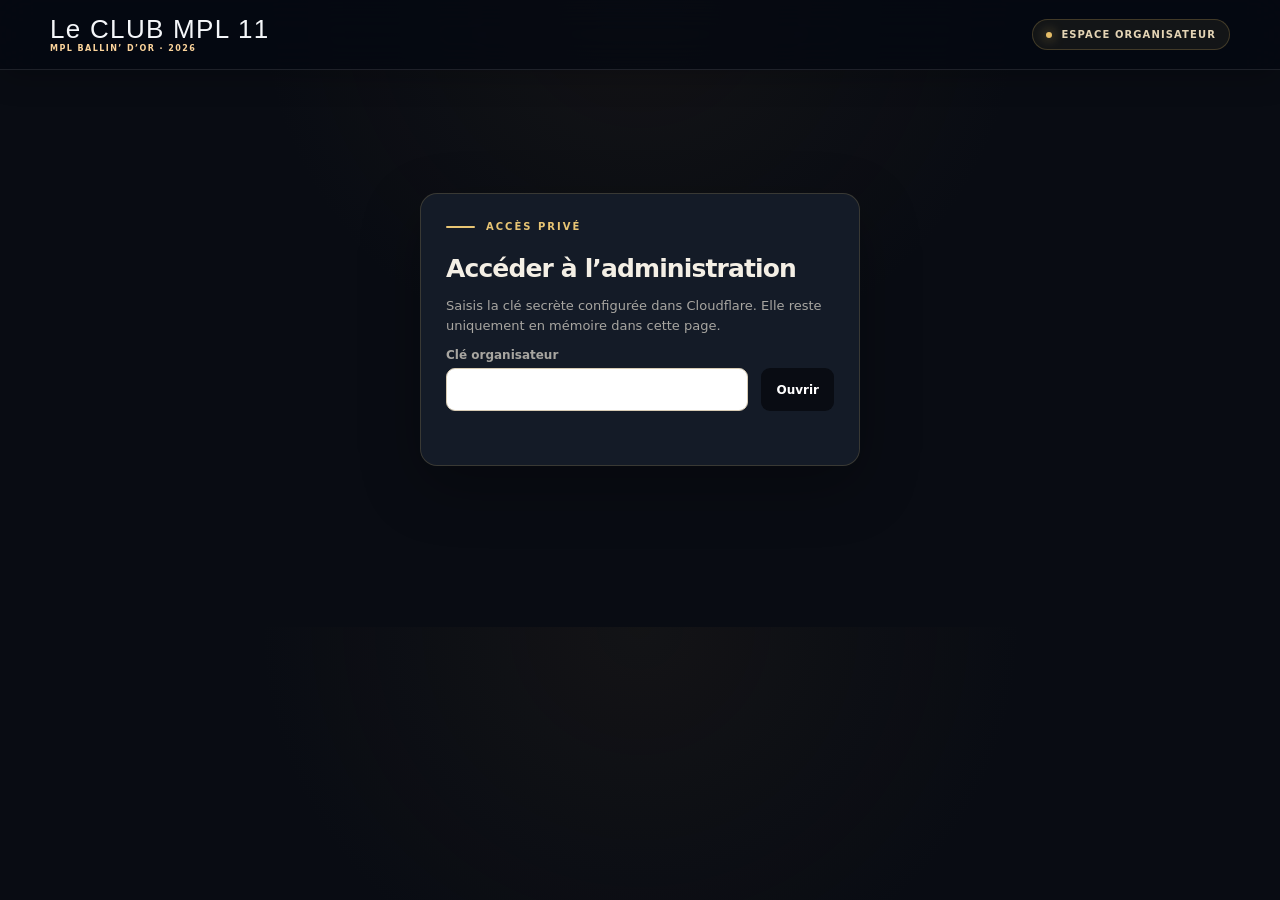
==== commit bf6843a2: "Use club identity on administration page" ====
--- a/public/admin.html
+++ b/public/admin.html
@@ -10,13 +10,13 @@
     <link rel="stylesheet" href="./styles.css" />
     <script type="module" src="./admin.js"></script>
   </head>
-  <body>
-    <header class="site-topbar"><a class="brand" href="./"><span class="brand-mark" aria-hidden="true">✦</span><span>MPL Ballin’<br>d’Or 2026</span></a><span class="topbar-label">Espace organisateur</span></header>
+  <body class="ballot-page admin-page">
+    <header class="site-topbar"><a class="club-wordmark" href="./"><span class="wordmark-name">Le CLUB MPL 11</span><span class="wordmark-edition">MPL BALLIN’ D’OR · 2026</span></a><span class="topbar-label">Espace organisateur</span></header>
     <main class="admin-main" id="admin-root">
       <section class="locked-admin">
         <p class="eyebrow">Accès privé</p>
-        <h1>Organiser le vote</h1>
-        <p>Entre la clé organisateur configurée dans les variables secrètes de Cloudflare Pages. Elle reste en mémoire le temps de cette page.</p>
+        <h1>Accéder à l’administration</h1>
+        <p>Saisis la clé secrète configurée dans Cloudflare. Elle reste uniquement en mémoire dans cette page.</p>
         <form id="login-form" class="admin-row">
           <label class="field">Clé organisateur<input id="admin-secret" type="password" autocomplete="current-password" required /></label>
           <button class="admin-button" type="submit">Ouvrir</button>
--- a/public/styles.css
+++ b/public/styles.css
@@ -656,3 +656,143 @@
 @media (prefers-reduced-motion: reduce) {
   .ball-journey::before, .ball-journey::after, .cinematic-stars::before { animation: none; }
 }
+
+
+/* Design système repris du prototype Le CLUB MPL 11 : Liquid Glass + rebords rétroéclairés. */
+.font-display { font-family: "Bebas Neue", Impact, sans-serif; letter-spacing: .035em; }
+.liquid-glass {
+  position: relative;
+  background: linear-gradient(155deg, rgba(20,25,42,.78), rgba(11,15,27,.72) 55%, rgba(8,11,20,.82));
+  backdrop-filter: blur(22px) saturate(135%);
+  -webkit-backdrop-filter: blur(22px) saturate(135%);
+  border: 1px solid rgba(252,212,155,.17);
+  box-shadow: inset 0 1px 0 rgba(252,212,155,.2), inset 0 -1px 0 rgba(255,255,255,.04), 0 24px 48px -14px rgba(2,5,14,.78);
+}
+.nominee-glass {
+  background: linear-gradient(160deg, rgba(22,28,46,.66), rgba(11,16,29,.73));
+  backdrop-filter: blur(14px) saturate(125%);
+  -webkit-backdrop-filter: blur(14px) saturate(125%);
+  border: 1px solid rgba(255,255,255,.12);
+  box-shadow: inset 0 1px 0 rgba(255,255,255,.12), 0 10px 26px -12px rgba(2,6,18,.65);
+}
+.ballot-page .site-topbar {
+  position: sticky; top: 0; z-index: 30; height: 70px; gap: 20px;
+  border-bottom: 1px solid rgba(255,255,255,.1);
+  background: rgba(5,8,17,.78); backdrop-filter: blur(20px) saturate(135%);
+  box-shadow: 0 8px 30px rgba(0,0,0,.2);
+}
+.club-wordmark { display:grid; gap:2px; flex:0 0 auto; color:#f5f7fa; text-decoration:none; }
+.wordmark-name { font-family:"Bebas Neue",Impact,sans-serif; font-size:26px; letter-spacing:.05em; line-height:1; }
+.wordmark-edition { color:#fcd49b; font-size:8px; font-weight:800; letter-spacing:.18em; }
+.club-nav { display:flex; gap:26px; align-items:center; margin-left:auto; }
+.club-nav a { color:#b8c3d6; font-size:12px; text-decoration:none; transition:color .18s; }
+.club-nav a:hover { color:#fff; }
+.topbar-submit { min-height:40px; display:flex; gap:10px; align-items:center; justify-content:center; padding:0 14px; border:1px solid rgba(243,192,125,.45); border-radius:12px; background:rgba(16,21,36,.85); color:#fcd49b; font-size:11px; text-decoration:none; box-shadow:0 0 16px -6px rgba(243,192,125,.38); }
+.ballot-page .hero {
+  width:calc(100% - 40px); max-width:1160px; min-height:485px; margin:24px auto 0;
+  overflow:hidden; border:1px solid rgba(252,212,155,.2); border-radius:28px;
+  background:linear-gradient(90deg,rgba(5,8,17,.94),rgba(5,8,17,.82) 54%,rgba(5,8,17,.58)),linear-gradient(0deg,rgba(5,8,17,.78),transparent 65%),url("./assets/stadium-hero.jpg") center/cover;
+  box-shadow:inset 0 1px 0 rgba(252,212,155,.25),0 26px 70px rgba(0,0,0,.42);
+}
+.ballot-page .hero::before { z-index:0; }
+.ballot-page .hero::after { border-color:rgba(252,212,155,.12); }
+.ballot-page .hero-inner { max-width:1080px; grid-template-columns:minmax(0,1fr) minmax(260px,.5fr); }
+.ballot-page .hero h1 { font-family:"Bebas Neue",Impact,sans-serif; font-weight:400; letter-spacing:.025em; }
+.ballot-page .hero-subtitle { color:#cbd5e1; }
+.hero-ball-stage { position:relative; display:grid; min-height:330px; place-items:center; isolation:isolate; }
+.hero-ball-halo { position:absolute; width:68%; aspect-ratio:1; border-radius:50%; background:rgba(59,130,246,.25); filter:blur(50px); }
+.hero-ball-orbit { position:absolute; width:85%; aspect-ratio:1; border:1px solid rgba(252,212,155,.28); border-radius:50%; box-shadow:0 0 0 24px rgba(96,165,250,.035),0 0 44px rgba(59,130,246,.22); transform:rotateX(62deg) rotateZ(-22deg); }
+.hero-ball { position:relative; z-index:1; width:min(90%,250px); overflow:visible; filter:drop-shadow(0 24px 32px rgba(0,0,0,.55)); animation:hero-ball-spin 26s linear infinite; }
+@keyframes hero-ball-spin { to { transform:rotate(360deg); } }
+.hero-art-caption { position:absolute; right:4px; bottom:0; color:rgba(252,212,155,.68); font-size:8px; font-weight:800; letter-spacing:.2em; }
+.hero-info { display:grid; grid-template-columns:1.15fr .85fr; gap:18px; width:calc(100% - 40px); max-width:1160px; margin:20px auto 0; }
+.info-panel { min-width:0; padding:24px 26px; border-radius:22px; scroll-margin-top:90px; }
+.info-panel::before { position:absolute; top:0; left:8%; right:8%; height:1px; content:""; background:linear-gradient(90deg,transparent,rgba(252,212,155,.75),transparent); }
+.info-kicker { margin:0 0 8px; color:#fcd49b; font-size:9px; font-weight:800; letter-spacing:.2em; }
+.info-kicker.blue { color:#60a5fa; }
+.info-panel h2 { margin:0; color:#f5f7fa; font-family:"Bebas Neue",Impact,sans-serif; font-size:25px; font-weight:400; letter-spacing:.035em; }
+.info-date { margin:12px 0 0; color:#fcd49b; font-size:14px; font-weight:700; }
+.info-copy,.info-panel li { color:#cbd5e1; font-size:12px; line-height:1.65; }
+.info-panel ul { display:grid; gap:5px; margin:10px 0 0; padding-left:18px; }
+.info-panel li::marker { color:#f3c07d; }
+.ballot-page .main-wrap { margin-top:24px; }
+.ballot-page .progress-panel,.ballot-page .category-card {
+  background:linear-gradient(155deg,rgba(20,25,42,.78),rgba(11,15,27,.72) 55%,rgba(8,11,20,.82));
+  backdrop-filter:blur(18px) saturate(130%); -webkit-backdrop-filter:blur(18px) saturate(130%);
+  border:1px solid rgba(252,212,155,.17);
+  box-shadow:inset 0 1px 0 rgba(252,212,155,.16),0 18px 42px rgba(0,0,0,.26);
+}
+.ballot-page .category-card::before { width:2px; background:linear-gradient(180deg,transparent,#60a5fa,#fcd49b,transparent); }
+.ballot-page .category-head { border-bottom:1px solid rgba(255,255,255,.08); }
+.ballot-page .category-title { font-family:"Bebas Neue",Impact,sans-serif; font-size:21px; font-weight:400; letter-spacing:.04em; }
+.ballot-page .candidate {
+  background:linear-gradient(150deg,rgba(25,32,49,.72),rgba(11,16,29,.78));
+  backdrop-filter:blur(12px) saturate(125%); -webkit-backdrop-filter:blur(12px) saturate(125%);
+  border:1px solid rgba(255,255,255,.12);
+  box-shadow:inset 0 1px 0 rgba(255,255,255,.1),0 10px 26px -14px rgba(2,6,18,.7);
+}
+.ballot-page .candidate:hover { border-color:rgba(96,165,250,.58); box-shadow:0 0 0 1px rgba(59,130,246,.2),0 0 24px -10px rgba(96,165,250,.34); }
+.ballot-page .candidate:has(input:checked) {
+  border-color:rgba(252,212,155,.9);
+  background:linear-gradient(155deg,rgba(44,34,22,.72),rgba(16,21,36,.86));
+  box-shadow:inset 0 1px 0 rgba(252,212,155,.3),0 0 0 1px rgba(243,192,125,.36),0 0 28px -12px rgba(243,192,125,.32);
+}
+.ballot-page .candidate-name { color:#f5f7fa; }
+.ballot-page .candidate:has(input:checked) .candidate-name { color:#ffe7ad; }
+.ballot-page .submit-area { border-color:rgba(255,255,255,.12); }
+.ballot-page .primary-button {
+  background:linear-gradient(135deg,#fde0b6 0%,#f3c07d 54%,#d5974e 100%);
+  box-shadow:inset 0 1px 0 rgba(255,250,240,.65),0 10px 28px -8px rgba(243,192,125,.48),0 0 18px -6px rgba(59,130,246,.22);
+}
+.ballot-page .primary-button:hover:not(:disabled) { filter:brightness(1.05); transform:translateY(-1px); }
+.ballot-page .state-view,.ballot-page .auth-view { color:#f5f7fa; }
+.ballot-page .auth-view,.ballot-page .state-icon { background-color:rgba(14,18,29,.75); border-color:rgba(252,212,155,.2); }
+@media(max-width:800px) {
+  .club-nav { gap:14px; }
+  .ballot-page .hero-inner { grid-template-columns:minmax(0,1fr) minmax(210px,.55fr); }
+  .hero-ball-stage { min-height:270px; }
+  .hero-ball { width:min(92%,210px); }
+}
+@media(max-width:640px) {
+  .ballot-page .site-topbar { height:64px; padding:0 14px; }
+  .wordmark-name { font-size:21px; }
+  .wordmark-edition { font-size:7px; }
+  .club-nav { display:none; }
+  .topbar-submit { min-height:36px; padding:0 10px; font-size:9px; }
+  .ballot-page .hero { width:calc(100% - 22px); min-height:0; margin-top:12px; padding:28px 17px 26px; border-radius:21px; }
+  .ballot-page .hero-inner { grid-template-columns:1fr; gap:0; }
+  .ballot-page .hero-copy { padding:0; }
+  .ballot-page .hero h1 { font-size:clamp(48px,14vw,67px); }
+  .hero-ball-stage { min-height:185px; margin-top:5px; }
+  .hero-ball { width:170px; }
+  .hero-info { grid-template-columns:1fr; gap:12px; width:calc(100% - 22px); margin-top:13px; }
+  .info-panel { padding:19px; }
+  .ballot-page .main-wrap { margin-top:20px; }
+}
+@media(prefers-reduced-motion:reduce) { .hero-ball { animation:none; } }
+
+/* Nominee panels follow the glass-card composition from the supplied prototype. */
+.ballot-page .candidate-grid { grid-template-columns:repeat(auto-fit,minmax(220px,1fr)); gap:14px; padding:18px 20px 21px; }
+.ballot-page .candidate.nominee-glass {
+  min-height:148px; display:flex; flex-direction:column; align-items:stretch; justify-content:space-between;
+  gap:14px; padding:18px; border-radius:17px; cursor:pointer;
+  transition:transform .18s cubic-bezier(.16,1,.3,1),border-color .18s,box-shadow .18s,background .18s;
+}
+.ballot-page .candidate-inner { display:flex; align-items:flex-start; gap:12px; }
+.nominee-copy { display:grid; gap:6px; min-width:0; }
+.nominee-tag { color:#fcd49b; font-family:"JetBrains Mono",ui-monospace,monospace; font-size:9px; font-weight:700; letter-spacing:.12em; }
+.ballot-page .candidate-name { overflow:visible; color:#f5f7fa; font-family:"Bebas Neue",Impact,sans-serif; font-size:22px; font-weight:400; letter-spacing:.04em; line-height:1.05; }
+.nominee-subtitle { color:#94a3b8; font-size:10px; line-height:1.35; }
+.ballot-page .candidate .pick-mark { position:absolute; top:16px; right:16px; width:24px; height:24px; border:1px solid rgba(255,255,255,.25); border-radius:50%; background:rgba(255,255,255,.05); color:transparent; font-size:13px; }
+.ballot-page .candidate:has(input:checked) .pick-mark { display:grid; border-color:#fcd49b; background:#f3c07d; color:#090c12; }
+.nominee-footer { display:flex; justify-content:space-between; border-top:1px solid rgba(255,255,255,.09); padding-top:11px; color:#8896ae; font-size:9px; }
+.nominee-selected { display:none; color:#fcd49b; }
+.ballot-page .candidate:has(input:checked) .nominee-action { display:none; }
+.ballot-page .candidate:has(input:checked) .nominee-selected { display:inline; }
+.ballot-page .candidate:has(input:checked) .nominee-tag { color:#60a5fa; }
+@media(max-width:640px) {
+  .ballot-page .candidate-grid { grid-template-columns:repeat(2,minmax(0,1fr)); gap:9px; padding:13px 11px 14px; }
+  .ballot-page .candidate.nominee-glass { min-height:132px; padding:12px; gap:10px; }
+  .ballot-page .candidate-name { font-size:18px; padding-right:20px; }
+  .nominee-footer { font-size:8px; }
+}
